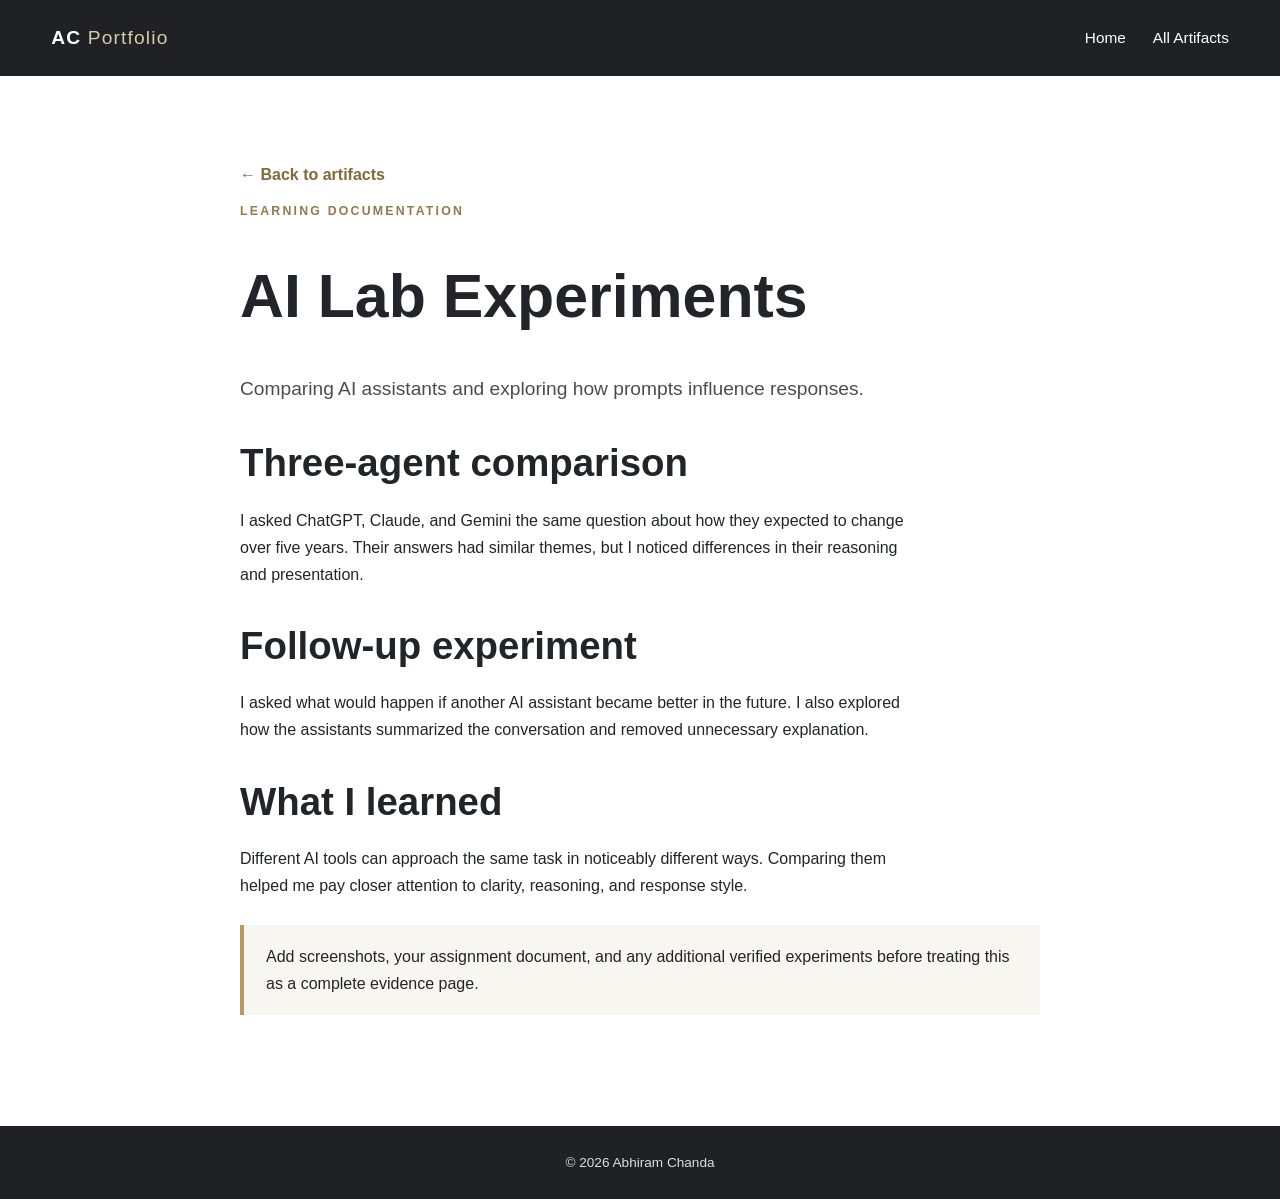
==== ai-lab.html @ b71a94bc "Add files via upload" ====
<!doctype html><html lang="en"><head><meta charset="utf-8"><meta name="viewport" content="width=device-width, initial-scale=1"><title>AI Lab Experiments | Abhiram Chanda</title><link rel="stylesheet" href="../style.css"></head><body><header class="site-header"><a class="brand" href="../index.html">AC <span>Portfolio</span></a><nav aria-label="Main navigation"><a href="../index.html">Home</a><a href="../index.html#artifacts">All Artifacts</a></nav></header><main class="section article"><a class="back" href="../index.html#artifacts">← Back to artifacts</a><p class="section-label">Learning documentation</p><h1>AI Lab Experiments</h1><p class="lead">Comparing AI assistants and exploring how prompts influence responses.</p><h2>Three-agent comparison</h2><p>I asked ChatGPT, Claude, and Gemini the same question about how they expected to change over five years. Their answers had similar themes, but I noticed differences in their reasoning and presentation.</p><h2>Follow-up experiment</h2><p>I asked what would happen if another AI assistant became better in the future. I also explored how the assistants summarized the conversation and removed unnecessary explanation.</p><h2>What I learned</h2><p>Different AI tools can approach the same task in noticeably different ways. Comparing them helped me pay closer attention to clarity, reasoning, and response style.</p><div class="note">Add screenshots, your assignment document, and any additional verified experiments before treating this as a complete evidence page.</div></main><footer>© 2026 Abhiram Chanda</footer></body></html>
---- style.css ----
:root{--ink:#222429;--gold:#b99b62;--tan:#807052;--muted:#61636b;--paper:#fff;--off:#f6f5f2}*{box-sizing:border-box}html{scroll-behavior:smooth}body{margin:0;font-family:Arial,Helvetica,sans-serif;color:var(--ink);line-height:1.7;background:var(--paper)}a{color:inherit}.skip{position:absolute;left:-9999px;top:0;background:#fff;padding:10px;z-index:100}.skip:focus{left:10px}.sr-only{position:absolute;width:1px;height:1px;overflow:hidden;clip:rect(0,0,0,0)}.site-header{height:76px;background:#202124;color:#fff;display:flex;align-items:center;justify-content:space-between;padding:0 clamp(20px,4vw,65px);position:relative;z-index:10}.brand{font-weight:750;letter-spacing:.06em;text-decoration:none;font-size:1.2rem}.brand span{font-weight:400;color:#d9caa9}nav{display:flex;align-items:center;gap:27px}nav>a,nav button{font:inherit;font-size:.96rem;color:#fff;text-decoration:none;background:none;border:0;cursor:pointer;padding:12px 0}nav a:hover,nav button:hover{color:#e6c77f}.dropdown{position:relative}.dropdown-menu{display:none;position:absolute;top:100%;right:0;background:white;color:#222;min-width:230px;box-shadow:0 12px 30px #0003;border-radius:3px;padding:8px 0}.dropdown.open .dropdown-menu{display:block}.dropdown-menu a{display:block;padding:9px 18px;text-decoration:none}.dropdown-menu a:hover{background:#f2efe8}.menu-toggle{display:none}.hero{min-height:340px;background:linear-gradient(120deg,#15171be8,#27282bd9),repeating-linear-gradient(145deg,#404348 0 5px,#222 6px 65px);display:grid;place-items:center;text-align:center;color:#fff;padding:65px 24px}.hero h1{font-size:clamp(2.8rem,6vw,5rem);line-height:1.1;margin:10px 0 20px}.hero p{margin:0}.eyebrow,.section-label{text-transform:uppercase;letter-spacing:.18em;font-size:.77rem;font-weight:700;color:#937a4e}.eyebrow,.section-label.light{color:#e2ca93}.gold-line{height:6px;width:90px;background:#d4b36e;margin:0 auto 20px}.section{max-width:1180px;margin:auto;padding:85px 30px}.two-col{display:grid;grid-template-columns:minmax(230px,380px) 1fr;gap:clamp(30px,7vw,100px);align-items:center}.portrait{height:380px;background:linear-gradient(145deg,#c9c5bb,#eeeae3);display:flex;align-items:center;justify-content:center;flex-direction:column;color:#64583f}.portrait span{font-size:7rem;font-weight:700}.portrait small{font-size:.85rem}.section h2{font-size:clamp(2rem,3vw,2.65rem);margin:0 0 20px;line-height:1.2}.section p{max-width:75ch}.muted{font-size:.85rem;color:var(--muted);font-style:italic}.value{background:#827153;color:white;text-align:center}.value .section{padding:65px 30px}.value p{margin:0 auto}.narrow{max-width:850px}.intro{color:var(--muted);margin-bottom:30px}.cards{display:grid;grid-template-columns:repeat(2,minmax(0,1fr));gap:20px}.card{border:1px solid #e7e2d7;padding:30px;background:#fff;border-radius:6px;display:flex;flex-direction:column;align-items:flex-start}.card-tag{color:#8d7445;font-size:.78rem;text-transform:uppercase;letter-spacing:.08em;font-weight:bold}.card h3{font-size:1.35rem;line-height:1.3;margin:12px 0 6px}.card p{margin:0 0 20px;color:#50525a}.card a{margin-top:auto;color:#745a30;font-weight:700;text-underline-offset:4px}.contact{background:var(--off);max-width:none;text-align:center}.contact p{margin:0 auto 20px}.button{display:inline-block;background:#25262a;color:white;text-decoration:none;padding:12px 22px;border-radius:3px;font-weight:bold}footer{text-align:center;background:#202124;color:#ddd;padding:25px;font-size:.85rem}.article{max-width:860px}.back{color:#82683d;text-decoration:none;font-weight:bold}.article h1{font-size:clamp(2.4rem,5vw,3.8rem);line-height:1.15}.article h2{margin-top:35px}.article .lead{font-size:1.2rem;color:#4b4c50}.note{border-left:4px solid var(--gold);background:#f8f6f1;padding:18px 22px;margin:26px 0}.article li{margin:8px 0}@media(max-width:700px){.site-header{height:auto;min-height:70px;flex-wrap:wrap}.menu-toggle{display:block;background:transparent;color:#fff;border:1px solid #777;padding:7px 12px;cursor:pointer}nav{display:none;width:100%;flex-direction:column;align-items:stretch;gap:0;padding:10px 0 18px}nav.open{display:flex}nav>a,nav button{display:block;text-align:left;width:100%;padding:9px 0}.dropdown-menu{position:static;box-shadow:none;min-width:0}.two-col,.cards{grid-template-columns:1fr}.portrait{height:250px}.section{padding:55px 22px}.hero{min-height:290px}}
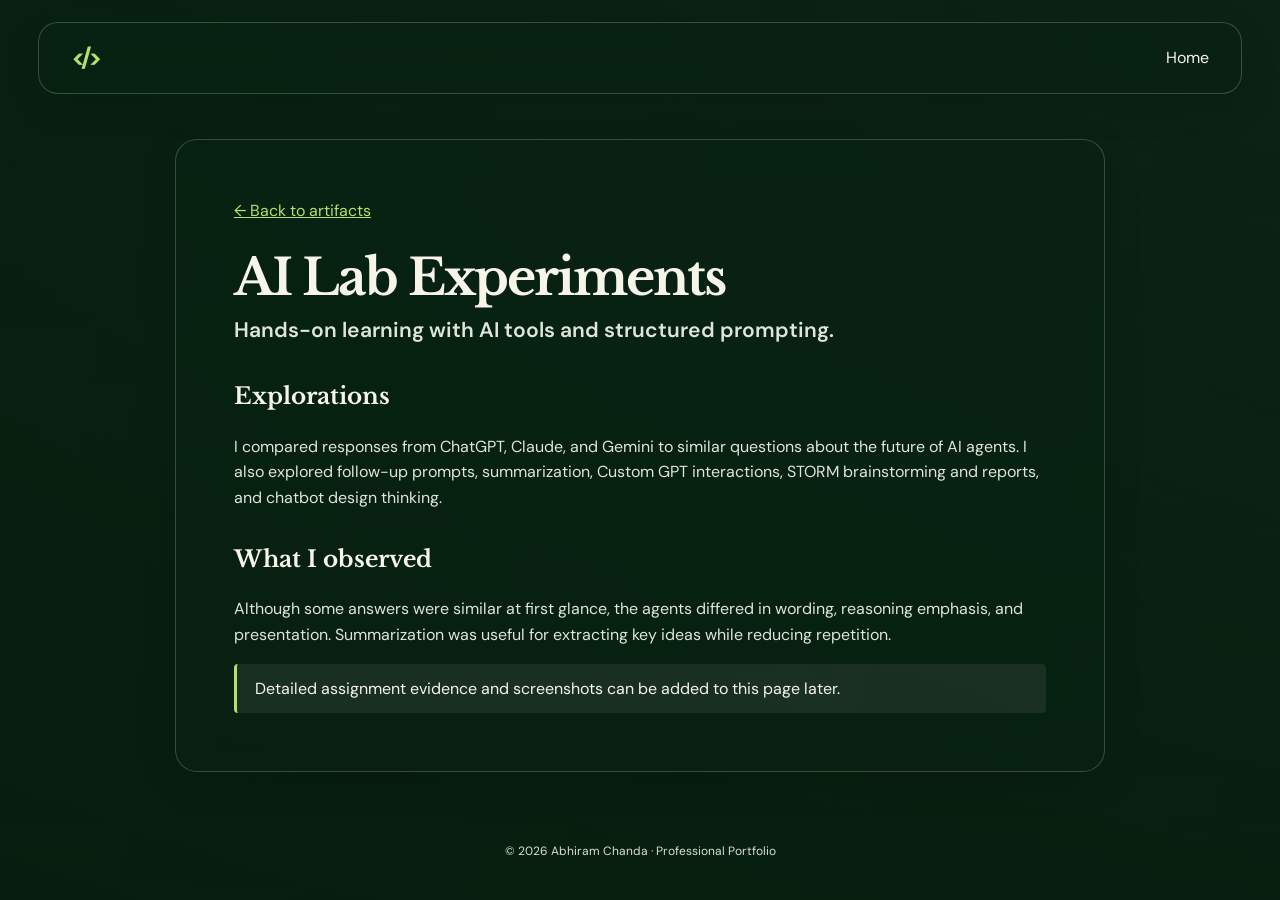
==== commit d0b0d406: "Add files via upload" ====
--- a/ai-lab.html
+++ b/ai-lab.html
@@ -1 +1 @@
-<!doctype html><html lang="en"><head><meta charset="utf-8"><meta name="viewport" content="width=device-width, initial-scale=1"><title>AI Lab Experiments | Abhiram Chanda</title><link rel="stylesheet" href="../style.css"></head><body><header class="site-header"><a class="brand" href="../index.html">AC <span>Portfolio</span></a><nav aria-label="Main navigation"><a href="../index.html">Home</a><a href="../index.html#artifacts">All Artifacts</a></nav></header><main class="section article"><a class="back" href="../index.html#artifacts">← Back to artifacts</a><p class="section-label">Learning documentation</p><h1>AI Lab Experiments</h1><p class="lead">Comparing AI assistants and exploring how prompts influence responses.</p><h2>Three-agent comparison</h2><p>I asked ChatGPT, Claude, and Gemini the same question about how they expected to change over five years. Their answers had similar themes, but I noticed differences in their reasoning and presentation.</p><h2>Follow-up experiment</h2><p>I asked what would happen if another AI assistant became better in the future. I also explored how the assistants summarized the conversation and removed unnecessary explanation.</p><h2>What I learned</h2><p>Different AI tools can approach the same task in noticeably different ways. Comparing them helped me pay closer attention to clarity, reasoning, and response style.</p><div class="note">Add screenshots, your assignment document, and any additional verified experiments before treating this as a complete evidence page.</div></main><footer>© 2026 Abhiram Chanda</footer></body></html>
+<!doctype html><html lang="en"><head><meta charset="utf-8"><meta name="viewport" content="width=device-width,initial-scale=1"><title>AI Lab Experiments | Abhiram Chanda</title><link rel="stylesheet" href="../style.css"></head><body><div class="background" style="background-image:linear-gradient(100deg,rgba(5,29,14,.58),rgba(7,30,15,.3)),url('../assets/forest-background.jpg')"></div><div class="shell"><header class="topbar glass"><a class="home-symbol" href="../index.html" aria-label="Home">&lt;/&gt;</a><a href="../index.html" style="text-decoration:none">Home</a></header><main class="article-wrap"><article class="article-card glass"><a class="back" href="../index.html#projects">← Back to artifacts</a><h1>AI Lab Experiments</h1><p class="role">Hands-on learning with AI tools and structured prompting.</p><h2>Explorations</h2><p>I compared responses from ChatGPT, Claude, and Gemini to similar questions about the future of AI agents. I also explored follow-up prompts, summarization, Custom GPT interactions, STORM brainstorming and reports, and chatbot design thinking.</p><h2>What I observed</h2><p>Although some answers were similar at first glance, the agents differed in wording, reasoning emphasis, and presentation. Summarization was useful for extracting key ideas while reducing repetition.</p><div class="note">Detailed assignment evidence and screenshots can be added to this page later.</div></article></main><footer>© 2026 Abhiram Chanda · Professional Portfolio</footer></div></body></html>
--- a/style.css
+++ b/style.css
@@ -1 +1,3 @@
-:root{--ink:#222429;--gold:#b99b62;--tan:#807052;--muted:#61636b;--paper:#fff;--off:#f6f5f2}*{box-sizing:border-box}html{scroll-behavior:smooth}body{margin:0;font-family:Arial,Helvetica,sans-serif;color:var(--ink);line-height:1.7;background:var(--paper)}a{color:inherit}.skip{position:absolute;left:-9999px;top:0;background:#fff;padding:10px;z-index:100}.skip:focus{left:10px}.sr-only{position:absolute;width:1px;height:1px;overflow:hidden;clip:rect(0,0,0,0)}.site-header{height:76px;background:#202124;color:#fff;display:flex;align-items:center;justify-content:space-between;padding:0 clamp(20px,4vw,65px);position:relative;z-index:10}.brand{font-weight:750;letter-spacing:.06em;text-decoration:none;font-size:1.2rem}.brand span{font-weight:400;color:#d9caa9}nav{display:flex;align-items:center;gap:27px}nav>a,nav button{font:inherit;font-size:.96rem;color:#fff;text-decoration:none;background:none;border:0;cursor:pointer;padding:12px 0}nav a:hover,nav button:hover{color:#e6c77f}.dropdown{position:relative}.dropdown-menu{display:none;position:absolute;top:100%;right:0;background:white;color:#222;min-width:230px;box-shadow:0 12px 30px #0003;border-radius:3px;padding:8px 0}.dropdown.open .dropdown-menu{display:block}.dropdown-menu a{display:block;padding:9px 18px;text-decoration:none}.dropdown-menu a:hover{background:#f2efe8}.menu-toggle{display:none}.hero{min-height:340px;background:linear-gradient(120deg,#15171be8,#27282bd9),repeating-linear-gradient(145deg,#404348 0 5px,#222 6px 65px);display:grid;place-items:center;text-align:center;color:#fff;padding:65px 24px}.hero h1{font-size:clamp(2.8rem,6vw,5rem);line-height:1.1;margin:10px 0 20px}.hero p{margin:0}.eyebrow,.section-label{text-transform:uppercase;letter-spacing:.18em;font-size:.77rem;font-weight:700;color:#937a4e}.eyebrow,.section-label.light{color:#e2ca93}.gold-line{height:6px;width:90px;background:#d4b36e;margin:0 auto 20px}.section{max-width:1180px;margin:auto;padding:85px 30px}.two-col{display:grid;grid-template-columns:minmax(230px,380px) 1fr;gap:clamp(30px,7vw,100px);align-items:center}.portrait{height:380px;background:linear-gradient(145deg,#c9c5bb,#eeeae3);display:flex;align-items:center;justify-content:center;flex-direction:column;color:#64583f}.portrait span{font-size:7rem;font-weight:700}.portrait small{font-size:.85rem}.section h2{font-size:clamp(2rem,3vw,2.65rem);margin:0 0 20px;line-height:1.2}.section p{max-width:75ch}.muted{font-size:.85rem;color:var(--muted);font-style:italic}.value{background:#827153;color:white;text-align:center}.value .section{padding:65px 30px}.value p{margin:0 auto}.narrow{max-width:850px}.intro{color:var(--muted);margin-bottom:30px}.cards{display:grid;grid-template-columns:repeat(2,minmax(0,1fr));gap:20px}.card{border:1px solid #e7e2d7;padding:30px;background:#fff;border-radius:6px;display:flex;flex-direction:column;align-items:flex-start}.card-tag{color:#8d7445;font-size:.78rem;text-transform:uppercase;letter-spacing:.08em;font-weight:bold}.card h3{font-size:1.35rem;line-height:1.3;margin:12px 0 6px}.card p{margin:0 0 20px;color:#50525a}.card a{margin-top:auto;color:#745a30;font-weight:700;text-underline-offset:4px}.contact{background:var(--off);max-width:none;text-align:center}.contact p{margin:0 auto 20px}.button{display:inline-block;background:#25262a;color:white;text-decoration:none;padding:12px 22px;border-radius:3px;font-weight:bold}footer{text-align:center;background:#202124;color:#ddd;padding:25px;font-size:.85rem}.article{max-width:860px}.back{color:#82683d;text-decoration:none;font-weight:bold}.article h1{font-size:clamp(2.4rem,5vw,3.8rem);line-height:1.15}.article h2{margin-top:35px}.article .lead{font-size:1.2rem;color:#4b4c50}.note{border-left:4px solid var(--gold);background:#f8f6f1;padding:18px 22px;margin:26px 0}.article li{margin:8px 0}@media(max-width:700px){.site-header{height:auto;min-height:70px;flex-wrap:wrap}.menu-toggle{display:block;background:transparent;color:#fff;border:1px solid #777;padding:7px 12px;cursor:pointer}nav{display:none;width:100%;flex-direction:column;align-items:stretch;gap:0;padding:10px 0 18px}nav.open{display:flex}nav>a,nav button{display:block;text-align:left;width:100%;padding:9px 0}.dropdown-menu{position:static;box-shadow:none;min-width:0}.two-col,.cards{grid-template-columns:1fr}.portrait{height:250px}.section{padding:55px 22px}.hero{min-height:290px}}
+@import url('https://fonts.googleapis.com/css2?family=DM+Sans:wght@400;500;600;700&family=Libre+Baskerville:wght@400;700&display=swap');
+:root{--ink:#f7f5e9;--muted:#e0e5d9;--accent:#b8df6b;--panel:rgba(8,34,19,.66);--line:rgba(233,245,211,.21)}*{box-sizing:border-box}html{scroll-behavior:smooth}body{margin:0;color:var(--ink);background:#10291b;font-family:'DM Sans',Arial,sans-serif;line-height:1.6}a{color:inherit}.background{position:fixed;inset:0;z-index:-2;background:linear-gradient(100deg,rgba(5,29,14,.58),rgba(7,30,15,.3)),url('assets/forest-background.jpg') center/cover no-repeat}.background:after{content:'';position:absolute;inset:0;background:linear-gradient(180deg,rgba(5,28,13,.2),rgba(5,28,13,.65))}.shell{width:min(1510px,94%);margin:auto}.glass{background:var(--panel);border:1px solid var(--line);box-shadow:0 12px 38px rgba(0,0,0,.12);backdrop-filter:blur(18px);-webkit-backdrop-filter:blur(18px)}.topbar{margin:22px 0 45px;border-radius:20px;min-height:72px;padding:10px 32px;display:flex;align-items:center;justify-content:space-between}.home-symbol{text-decoration:none;font-size:25px;font-weight:700;color:var(--accent);letter-spacing:-4px}.topbar nav{display:flex;align-items:center;gap:42px}.topbar nav>a,.drop-trigger{color:var(--ink);font:500 16px 'DM Sans',sans-serif;text-decoration:none;border:0;background:none;padding:9px 0;cursor:pointer}.topbar nav>a:hover,.drop-trigger:hover,.topbar nav>a.active{color:var(--accent)}.topbar nav>a.active{border-bottom:2px solid var(--accent)}.dropdown{position:relative}.dropdown-panel{display:none;position:absolute;right:0;top:100%;min-width:245px;border:1px solid var(--line);border-radius:12px;background:#193724;padding:8px;box-shadow:0 15px 30px #0005;z-index:3}.dropdown.open .dropdown-panel{display:block}.dropdown-panel a{display:block;text-decoration:none;padding:10px 13px;border-radius:8px;font-size:14px}.dropdown-panel a:hover{background:#33563b}.nav-toggle{display:none}.hero{display:grid;grid-template-columns:240px minmax(320px,1fr) 330px;align-items:center;gap:38px;padding:0 25px 35px}.portrait{height:318px;overflow:hidden;border-radius:22px;border:2px solid rgba(244,241,214,.7);box-shadow:0 12px 25px #0018}.portrait img{width:100%;height:100%;object-fit:cover;object-position:50% 67%;display:block}.eyebrow{font-family:'Libre Baskerville',Georgia,serif;font-style:italic;font-size:20px;margin:0 0 12px}.dash{display:inline-block;width:52px;border-top:2px solid var(--accent);vertical-align:middle;margin-left:15px}h1,h2,h3{font-family:'Libre Baskerville',Georgia,serif}h1{font-size:clamp(34px,3.5vw,57px);line-height:1.15;letter-spacing:-.04em;margin:0 0 8px}.role{font-size:clamp(18px,1.65vw,23px);color:var(--accent);font-weight:600;margin:0 0 20px}.sep{color:#f0efdd}.bio{max-width:650px;font-size:16px;line-height:1.75;margin:0 0 23px}.actions{display:flex;flex-wrap:wrap;gap:13px}.btn{border:1px solid #e1ebd9;text-decoration:none;border-radius:30px;padding:11px 23px;font-weight:700;font-size:14px}.btn.primary{background:var(--accent);color:#152913;border-color:var(--accent)}.btn.secondary{background:rgba(3,20,10,.3)}.btn:hover{transform:translateY(-2px)}.facts{border-left:1px solid rgba(255,255,255,.4);padding-left:36px}.fact{display:flex;gap:20px;padding:17px 0;border-bottom:1px solid var(--line)}.fact:last-child{border:0}.fact-icon{font-size:30px;color:var(--accent);width:32px;flex-shrink:0}.fact strong,.fact span{display:block}.fact strong{font:700 17px Georgia,serif;line-height:1.45}.fact div>span{font-size:14px;color:var(--muted)}.skills{display:flex;align-items:center;border-radius:17px;padding:20px 28px;gap:28px;margin:10px 0 33px}.skills h2{font-size:23px;margin:0;white-space:nowrap;padding-right:30px;border-right:1px solid #aebca7}.skills ul{padding:0;margin:0;list-style:none;display:flex;flex:1;justify-content:space-around;gap:14px;flex-wrap:wrap}.skills li{font-size:14px;white-space:nowrap}.section-heading{display:flex;align-items:center;gap:17px;margin:0 0 19px}.section-heading span{width:54px;border-top:3px solid var(--accent)}.section-heading h2{font-size:25px;margin:0}.project-grid{display:grid;grid-template-columns:repeat(3,minmax(0,1fr));gap:20px}.project{border-radius:17px;padding:25px 28px;min-height:215px;display:flex;flex-direction:column;align-items:flex-start}.project-icon{color:var(--accent);font-size:30px;line-height:1}.project h3{font-size:21px;margin:4px 0 8px}.project p{font-size:15px;line-height:1.6;margin:0 0 18px;color:var(--muted)}.project a,.lower a{margin-top:auto;color:var(--accent);text-underline-offset:5px;font-weight:700;text-decoration:underline}.project a span{padding-left:9px}.lower{display:grid;grid-template-columns:1fr 1fr;gap:60px;border-radius:18px;margin:36px 0 25px;padding:28px 35px}.lower h2{font-size:22px;margin:0 0 10px}.lower p{margin:0 0 10px;font-size:15px;color:var(--muted)}footer{text-align:center;color:#d7e2d0;font-size:12px;padding:10px 0 30px}.skip{position:absolute;left:-9999px}.skip:focus{left:15px;top:15px;z-index:10;background:white;color:black;padding:12px}.article-wrap{max-width:930px;margin:30px auto 60px}.article-card{padding:clamp(24px,5vw,58px);border-radius:22px}.article-card h1{font-size:clamp(30px,4vw,50px)}.article-card h2{font-size:23px;margin-top:30px}.article-card p,.article-card li{color:var(--muted)}.article-card a{color:var(--accent)}.article-card .back{display:inline-block;margin-bottom:25px}.article-card .note{border-left:3px solid var(--accent);padding:12px 18px;background:#ffffff12;border-radius:4px}.article-card ul{padding-left:22px}
+@media(max-width:1100px){.hero{grid-template-columns:200px 1fr;gap:25px}.facts{grid-column:1/-1;display:grid;grid-template-columns:repeat(3,1fr);border-left:0;border-top:1px solid var(--line);padding:10px 0}.fact{padding:12px;border-bottom:0}.portrait{height:290px}.skills{align-items:flex-start}.skills ul{justify-content:flex-start;gap:12px 25px}}@media(max-width:700px){.topbar{margin:12px 0 26px;padding:10px 17px;min-height:60px;flex-wrap:wrap}.nav-toggle{display:block;border:1px solid var(--line);color:var(--ink);background:transparent;border-radius:8px;padding:7px 12px}.topbar nav{display:none;flex-basis:100%;flex-direction:column;align-items:stretch;gap:0;padding:10px 0}.topbar nav.open{display:flex}.topbar nav>a,.drop-trigger{width:100%;text-align:left;padding:10px}.dropdown-panel{position:static;box-shadow:none}.hero{display:flex;flex-direction:column;align-items:flex-start;padding:0 7px 18px;gap:20px}.portrait{width:185px;height:240px}.intro{width:100%}.facts{display:flex;flex-direction:column;width:100%;gap:0}.fact{padding:10px 0}.skills{display:block;padding:18px}.skills h2{border:0;padding:0;margin:0 0 15px}.skills ul{gap:8px}.skills li{background:#ffffff12;border-radius:18px;padding:5px 12px}.project-grid,.lower{grid-template-columns:1fr}.lower{gap:25px;padding:24px}.project{min-height:0}.section-heading h2{font-size:22px}}@media(prefers-reduced-motion:reduce){html{scroll-behavior:auto}.btn:hover{transform:none}}
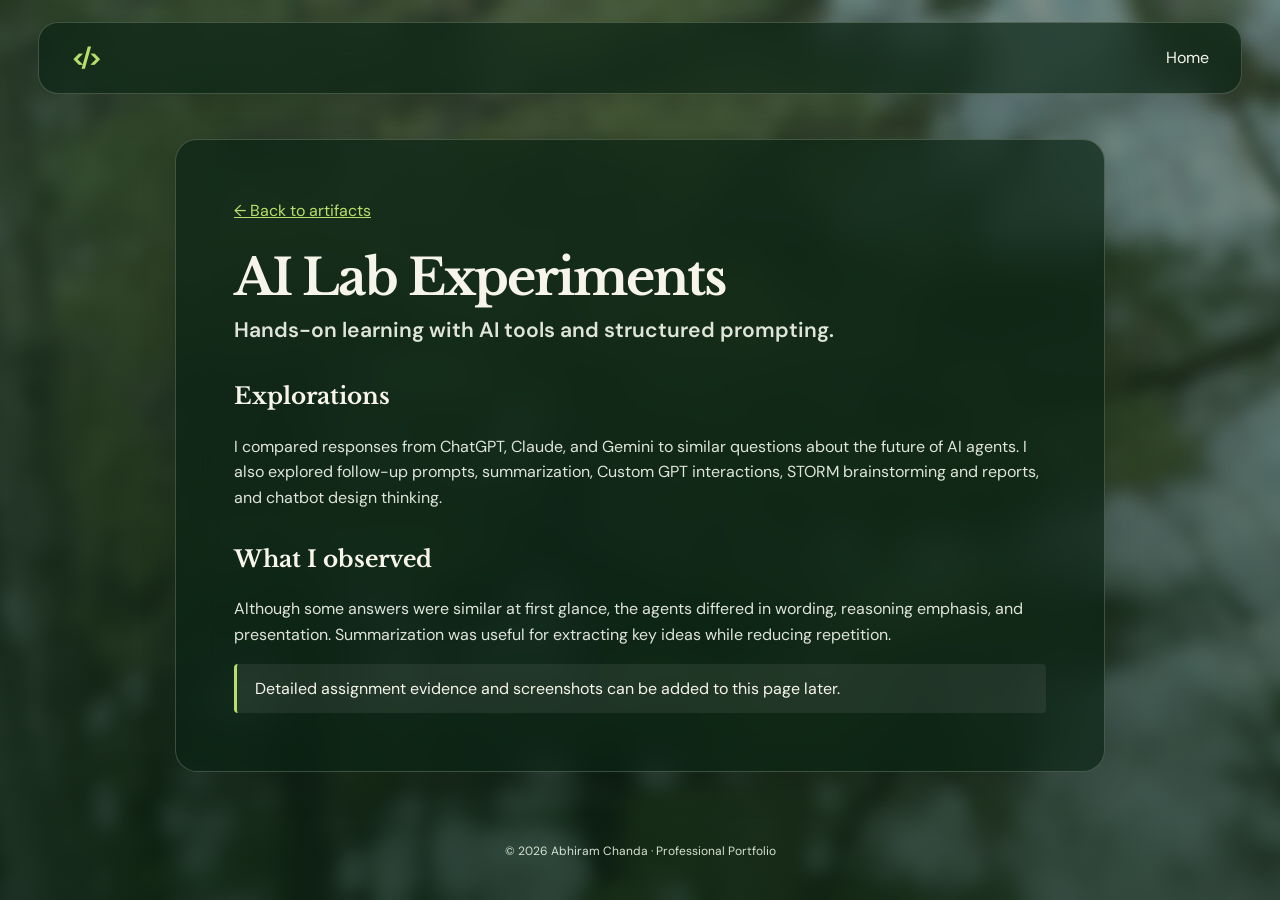
==== commit 274bfa08: "Add files via upload" ====
--- a/ai-lab.html
+++ b/ai-lab.html
@@ -1 +1 @@
-<!doctype html><html lang="en"><head><meta charset="utf-8"><meta name="viewport" content="width=device-width,initial-scale=1"><title>AI Lab Experiments | Abhiram Chanda</title><link rel="stylesheet" href="../style.css"></head><body><div class="background" style="background-image:linear-gradient(100deg,rgba(5,29,14,.58),rgba(7,30,15,.3)),url('../assets/forest-background.jpg')"></div><div class="shell"><header class="topbar glass"><a class="home-symbol" href="../index.html" aria-label="Home">&lt;/&gt;</a><a href="../index.html" style="text-decoration:none">Home</a></header><main class="article-wrap"><article class="article-card glass"><a class="back" href="../index.html#projects">← Back to artifacts</a><h1>AI Lab Experiments</h1><p class="role">Hands-on learning with AI tools and structured prompting.</p><h2>Explorations</h2><p>I compared responses from ChatGPT, Claude, and Gemini to similar questions about the future of AI agents. I also explored follow-up prompts, summarization, Custom GPT interactions, STORM brainstorming and reports, and chatbot design thinking.</p><h2>What I observed</h2><p>Although some answers were similar at first glance, the agents differed in wording, reasoning emphasis, and presentation. Summarization was useful for extracting key ideas while reducing repetition.</p><div class="note">Detailed assignment evidence and screenshots can be added to this page later.</div></article></main><footer>© 2026 Abhiram Chanda · Professional Portfolio</footer></div></body></html>+<!doctype html><html lang="en"><head><meta charset="utf-8"><meta name="viewport" content="width=device-width,initial-scale=1"><title>AI Lab Experiments | Abhiram Chanda</title><link rel="stylesheet" href="style.css"></head><body><div class="background" style="background-image:linear-gradient(100deg,rgba(5,29,14,.58),rgba(7,30,15,.3)),url('assets/forest-background.jpg')"></div><div class="shell"><header class="topbar glass"><a class="home-symbol" href="index.html" aria-label="Home">&lt;/&gt;</a><a href="index.html" style="text-decoration:none">Home</a></header><main class="article-wrap"><article class="article-card glass"><a class="back" href="index.html#projects">← Back to artifacts</a><h1>AI Lab Experiments</h1><p class="role">Hands-on learning with AI tools and structured prompting.</p><h2>Explorations</h2><p>I compared responses from ChatGPT, Claude, and Gemini to similar questions about the future of AI agents. I also explored follow-up prompts, summarization, Custom GPT interactions, STORM brainstorming and reports, and chatbot design thinking.</p><h2>What I observed</h2><p>Although some answers were similar at first glance, the agents differed in wording, reasoning emphasis, and presentation. Summarization was useful for extracting key ideas while reducing repetition.</p><div class="note">Detailed assignment evidence and screenshots can be added to this page later.</div></article></main><footer>© 2026 Abhiram Chanda · Professional Portfolio</footer></div></body></html>
--- a/style.css
+++ b/style.css
@@ -1,3 +1,3 @@
 @import url('https://fonts.googleapis.com/css2?family=DM+Sans:wght@400;500;600;700&family=Libre+Baskerville:wght@400;700&display=swap');
-:root{--ink:#f7f5e9;--muted:#e0e5d9;--accent:#b8df6b;--panel:rgba(8,34,19,.66);--line:rgba(233,245,211,.21)}*{box-sizing:border-box}html{scroll-behavior:smooth}body{margin:0;color:var(--ink);background:#10291b;font-family:'DM Sans',Arial,sans-serif;line-height:1.6}a{color:inherit}.background{position:fixed;inset:0;z-index:-2;background:linear-gradient(100deg,rgba(5,29,14,.58),rgba(7,30,15,.3)),url('assets/forest-background.jpg') center/cover no-repeat}.background:after{content:'';position:absolute;inset:0;background:linear-gradient(180deg,rgba(5,28,13,.2),rgba(5,28,13,.65))}.shell{width:min(1510px,94%);margin:auto}.glass{background:var(--panel);border:1px solid var(--line);box-shadow:0 12px 38px rgba(0,0,0,.12);backdrop-filter:blur(18px);-webkit-backdrop-filter:blur(18px)}.topbar{margin:22px 0 45px;border-radius:20px;min-height:72px;padding:10px 32px;display:flex;align-items:center;justify-content:space-between}.home-symbol{text-decoration:none;font-size:25px;font-weight:700;color:var(--accent);letter-spacing:-4px}.topbar nav{display:flex;align-items:center;gap:42px}.topbar nav>a,.drop-trigger{color:var(--ink);font:500 16px 'DM Sans',sans-serif;text-decoration:none;border:0;background:none;padding:9px 0;cursor:pointer}.topbar nav>a:hover,.drop-trigger:hover,.topbar nav>a.active{color:var(--accent)}.topbar nav>a.active{border-bottom:2px solid var(--accent)}.dropdown{position:relative}.dropdown-panel{display:none;position:absolute;right:0;top:100%;min-width:245px;border:1px solid var(--line);border-radius:12px;background:#193724;padding:8px;box-shadow:0 15px 30px #0005;z-index:3}.dropdown.open .dropdown-panel{display:block}.dropdown-panel a{display:block;text-decoration:none;padding:10px 13px;border-radius:8px;font-size:14px}.dropdown-panel a:hover{background:#33563b}.nav-toggle{display:none}.hero{display:grid;grid-template-columns:240px minmax(320px,1fr) 330px;align-items:center;gap:38px;padding:0 25px 35px}.portrait{height:318px;overflow:hidden;border-radius:22px;border:2px solid rgba(244,241,214,.7);box-shadow:0 12px 25px #0018}.portrait img{width:100%;height:100%;object-fit:cover;object-position:50% 67%;display:block}.eyebrow{font-family:'Libre Baskerville',Georgia,serif;font-style:italic;font-size:20px;margin:0 0 12px}.dash{display:inline-block;width:52px;border-top:2px solid var(--accent);vertical-align:middle;margin-left:15px}h1,h2,h3{font-family:'Libre Baskerville',Georgia,serif}h1{font-size:clamp(34px,3.5vw,57px);line-height:1.15;letter-spacing:-.04em;margin:0 0 8px}.role{font-size:clamp(18px,1.65vw,23px);color:var(--accent);font-weight:600;margin:0 0 20px}.sep{color:#f0efdd}.bio{max-width:650px;font-size:16px;line-height:1.75;margin:0 0 23px}.actions{display:flex;flex-wrap:wrap;gap:13px}.btn{border:1px solid #e1ebd9;text-decoration:none;border-radius:30px;padding:11px 23px;font-weight:700;font-size:14px}.btn.primary{background:var(--accent);color:#152913;border-color:var(--accent)}.btn.secondary{background:rgba(3,20,10,.3)}.btn:hover{transform:translateY(-2px)}.facts{border-left:1px solid rgba(255,255,255,.4);padding-left:36px}.fact{display:flex;gap:20px;padding:17px 0;border-bottom:1px solid var(--line)}.fact:last-child{border:0}.fact-icon{font-size:30px;color:var(--accent);width:32px;flex-shrink:0}.fact strong,.fact span{display:block}.fact strong{font:700 17px Georgia,serif;line-height:1.45}.fact div>span{font-size:14px;color:var(--muted)}.skills{display:flex;align-items:center;border-radius:17px;padding:20px 28px;gap:28px;margin:10px 0 33px}.skills h2{font-size:23px;margin:0;white-space:nowrap;padding-right:30px;border-right:1px solid #aebca7}.skills ul{padding:0;margin:0;list-style:none;display:flex;flex:1;justify-content:space-around;gap:14px;flex-wrap:wrap}.skills li{font-size:14px;white-space:nowrap}.section-heading{display:flex;align-items:center;gap:17px;margin:0 0 19px}.section-heading span{width:54px;border-top:3px solid var(--accent)}.section-heading h2{font-size:25px;margin:0}.project-grid{display:grid;grid-template-columns:repeat(3,minmax(0,1fr));gap:20px}.project{border-radius:17px;padding:25px 28px;min-height:215px;display:flex;flex-direction:column;align-items:flex-start}.project-icon{color:var(--accent);font-size:30px;line-height:1}.project h3{font-size:21px;margin:4px 0 8px}.project p{font-size:15px;line-height:1.6;margin:0 0 18px;color:var(--muted)}.project a,.lower a{margin-top:auto;color:var(--accent);text-underline-offset:5px;font-weight:700;text-decoration:underline}.project a span{padding-left:9px}.lower{display:grid;grid-template-columns:1fr 1fr;gap:60px;border-radius:18px;margin:36px 0 25px;padding:28px 35px}.lower h2{font-size:22px;margin:0 0 10px}.lower p{margin:0 0 10px;font-size:15px;color:var(--muted)}footer{text-align:center;color:#d7e2d0;font-size:12px;padding:10px 0 30px}.skip{position:absolute;left:-9999px}.skip:focus{left:15px;top:15px;z-index:10;background:white;color:black;padding:12px}.article-wrap{max-width:930px;margin:30px auto 60px}.article-card{padding:clamp(24px,5vw,58px);border-radius:22px}.article-card h1{font-size:clamp(30px,4vw,50px)}.article-card h2{font-size:23px;margin-top:30px}.article-card p,.article-card li{color:var(--muted)}.article-card a{color:var(--accent)}.article-card .back{display:inline-block;margin-bottom:25px}.article-card .note{border-left:3px solid var(--accent);padding:12px 18px;background:#ffffff12;border-radius:4px}.article-card ul{padding-left:22px}
+:root{--ink:#f7f5e9;--muted:#e0e5d9;--accent:#b8df6b;--panel:rgba(8,34,19,.66);--line:rgba(233,245,211,.21)}*{box-sizing:border-box}html{scroll-behavior:smooth}body{margin:0;color:var(--ink);background:#10291b;isolation:isolate;font-family:'DM Sans',Arial,sans-serif;line-height:1.6}a{color:inherit}.background{position:fixed;inset:0;z-index:-1;pointer-events:none;background:linear-gradient(100deg,rgba(5,29,14,.58),rgba(7,30,15,.3)),url('assets/forest-background.jpg') center/cover no-repeat}.background:after{content:'';position:absolute;inset:0;background:linear-gradient(180deg,rgba(5,28,13,.2),rgba(5,28,13,.65))}.shell{width:min(1510px,94%);margin:auto}.glass{background:var(--panel);border:1px solid var(--line);box-shadow:0 12px 38px rgba(0,0,0,.12);backdrop-filter:blur(18px);-webkit-backdrop-filter:blur(18px)}.topbar{margin:22px 0 45px;border-radius:20px;min-height:72px;padding:10px 32px;display:flex;align-items:center;justify-content:space-between}.home-symbol{text-decoration:none;font-size:25px;font-weight:700;color:var(--accent);letter-spacing:-4px}.topbar nav{display:flex;align-items:center;gap:42px}.topbar nav>a,.drop-trigger{color:var(--ink);font:500 16px 'DM Sans',sans-serif;text-decoration:none;border:0;background:none;padding:9px 0;cursor:pointer}.topbar nav>a:hover,.drop-trigger:hover,.topbar nav>a.active{color:var(--accent)}.topbar nav>a.active{border-bottom:2px solid var(--accent)}.dropdown{position:relative}.dropdown-panel{display:none;position:absolute;right:0;top:100%;min-width:245px;border:1px solid var(--line);border-radius:12px;background:#193724;padding:8px;box-shadow:0 15px 30px #0005;z-index:3}.dropdown.open .dropdown-panel{display:block}.dropdown-panel a{display:block;text-decoration:none;padding:10px 13px;border-radius:8px;font-size:14px}.dropdown-panel a:hover{background:#33563b}.nav-toggle{display:none}.hero{display:grid;grid-template-columns:240px minmax(320px,1fr) 330px;align-items:center;gap:38px;padding:0 25px 35px}.portrait{height:318px;overflow:hidden;border-radius:22px;border:2px solid rgba(244,241,214,.7);box-shadow:0 12px 25px #0018}.portrait img{width:100%;height:100%;object-fit:cover;object-position:50% 67%;display:block}.eyebrow{font-family:'Libre Baskerville',Georgia,serif;font-style:italic;font-size:20px;margin:0 0 12px}.dash{display:inline-block;width:52px;border-top:2px solid var(--accent);vertical-align:middle;margin-left:15px}h1,h2,h3{font-family:'Libre Baskerville',Georgia,serif}h1{font-size:clamp(34px,3.5vw,57px);line-height:1.15;letter-spacing:-.04em;margin:0 0 8px}.role{font-size:clamp(18px,1.65vw,23px);color:var(--accent);font-weight:600;margin:0 0 20px}.sep{color:#f0efdd}.bio{max-width:650px;font-size:16px;line-height:1.75;margin:0 0 23px}.actions{display:flex;flex-wrap:wrap;gap:13px}.btn{border:1px solid #e1ebd9;text-decoration:none;border-radius:30px;padding:11px 23px;font-weight:700;font-size:14px}.btn.primary{background:var(--accent);color:#152913;border-color:var(--accent)}.btn.secondary{background:rgba(3,20,10,.3)}.btn:hover{transform:translateY(-2px)}.facts{border-left:1px solid rgba(255,255,255,.4);padding-left:36px}.fact{display:flex;gap:20px;padding:17px 0;border-bottom:1px solid var(--line)}.fact:last-child{border:0}.fact-icon{font-size:30px;color:var(--accent);width:32px;flex-shrink:0}.fact strong,.fact span{display:block}.fact strong{font:700 17px Georgia,serif;line-height:1.45}.fact div>span{font-size:14px;color:var(--muted)}.skills{display:flex;align-items:center;border-radius:17px;padding:20px 28px;gap:28px;margin:10px 0 33px}.skills h2{font-size:23px;margin:0;white-space:nowrap;padding-right:30px;border-right:1px solid #aebca7}.skills ul{padding:0;margin:0;list-style:none;display:flex;flex:1;justify-content:space-around;gap:14px;flex-wrap:wrap}.skills li{font-size:14px;white-space:nowrap}.section-heading{display:flex;align-items:center;gap:17px;margin:0 0 19px}.section-heading span{width:54px;border-top:3px solid var(--accent)}.section-heading h2{font-size:25px;margin:0}.project-grid{display:grid;grid-template-columns:repeat(3,minmax(0,1fr));gap:20px}.project{border-radius:17px;padding:25px 28px;min-height:215px;display:flex;flex-direction:column;align-items:flex-start}.project-icon{color:var(--accent);font-size:30px;line-height:1}.project h3{font-size:21px;margin:4px 0 8px}.project p{font-size:15px;line-height:1.6;margin:0 0 18px;color:var(--muted)}.project a,.lower a{margin-top:auto;color:var(--accent);text-underline-offset:5px;font-weight:700;text-decoration:underline}.project a span{padding-left:9px}.lower{display:grid;grid-template-columns:1fr 1fr;gap:60px;border-radius:18px;margin:36px 0 25px;padding:28px 35px}.lower h2{font-size:22px;margin:0 0 10px}.lower p{margin:0 0 10px;font-size:15px;color:var(--muted)}footer{text-align:center;color:#d7e2d0;font-size:12px;padding:10px 0 30px}.skip{position:absolute;left:-9999px}.skip:focus{left:15px;top:15px;z-index:10;background:white;color:black;padding:12px}.article-wrap{max-width:930px;margin:30px auto 60px}.article-card{padding:clamp(24px,5vw,58px);border-radius:22px}.article-card h1{font-size:clamp(30px,4vw,50px)}.article-card h2{font-size:23px;margin-top:30px}.article-card p,.article-card li{color:var(--muted)}.article-card a{color:var(--accent)}.article-card .back{display:inline-block;margin-bottom:25px}.article-card .note{border-left:3px solid var(--accent);padding:12px 18px;background:#ffffff12;border-radius:4px}.article-card ul{padding-left:22px}
 @media(max-width:1100px){.hero{grid-template-columns:200px 1fr;gap:25px}.facts{grid-column:1/-1;display:grid;grid-template-columns:repeat(3,1fr);border-left:0;border-top:1px solid var(--line);padding:10px 0}.fact{padding:12px;border-bottom:0}.portrait{height:290px}.skills{align-items:flex-start}.skills ul{justify-content:flex-start;gap:12px 25px}}@media(max-width:700px){.topbar{margin:12px 0 26px;padding:10px 17px;min-height:60px;flex-wrap:wrap}.nav-toggle{display:block;border:1px solid var(--line);color:var(--ink);background:transparent;border-radius:8px;padding:7px 12px}.topbar nav{display:none;flex-basis:100%;flex-direction:column;align-items:stretch;gap:0;padding:10px 0}.topbar nav.open{display:flex}.topbar nav>a,.drop-trigger{width:100%;text-align:left;padding:10px}.dropdown-panel{position:static;box-shadow:none}.hero{display:flex;flex-direction:column;align-items:flex-start;padding:0 7px 18px;gap:20px}.portrait{width:185px;height:240px}.intro{width:100%}.facts{display:flex;flex-direction:column;width:100%;gap:0}.fact{padding:10px 0}.skills{display:block;padding:18px}.skills h2{border:0;padding:0;margin:0 0 15px}.skills ul{gap:8px}.skills li{background:#ffffff12;border-radius:18px;padding:5px 12px}.project-grid,.lower{grid-template-columns:1fr}.lower{gap:25px;padding:24px}.project{min-height:0}.section-heading h2{font-size:22px}}@media(prefers-reduced-motion:reduce){html{scroll-behavior:auto}.btn:hover{transform:none}}
